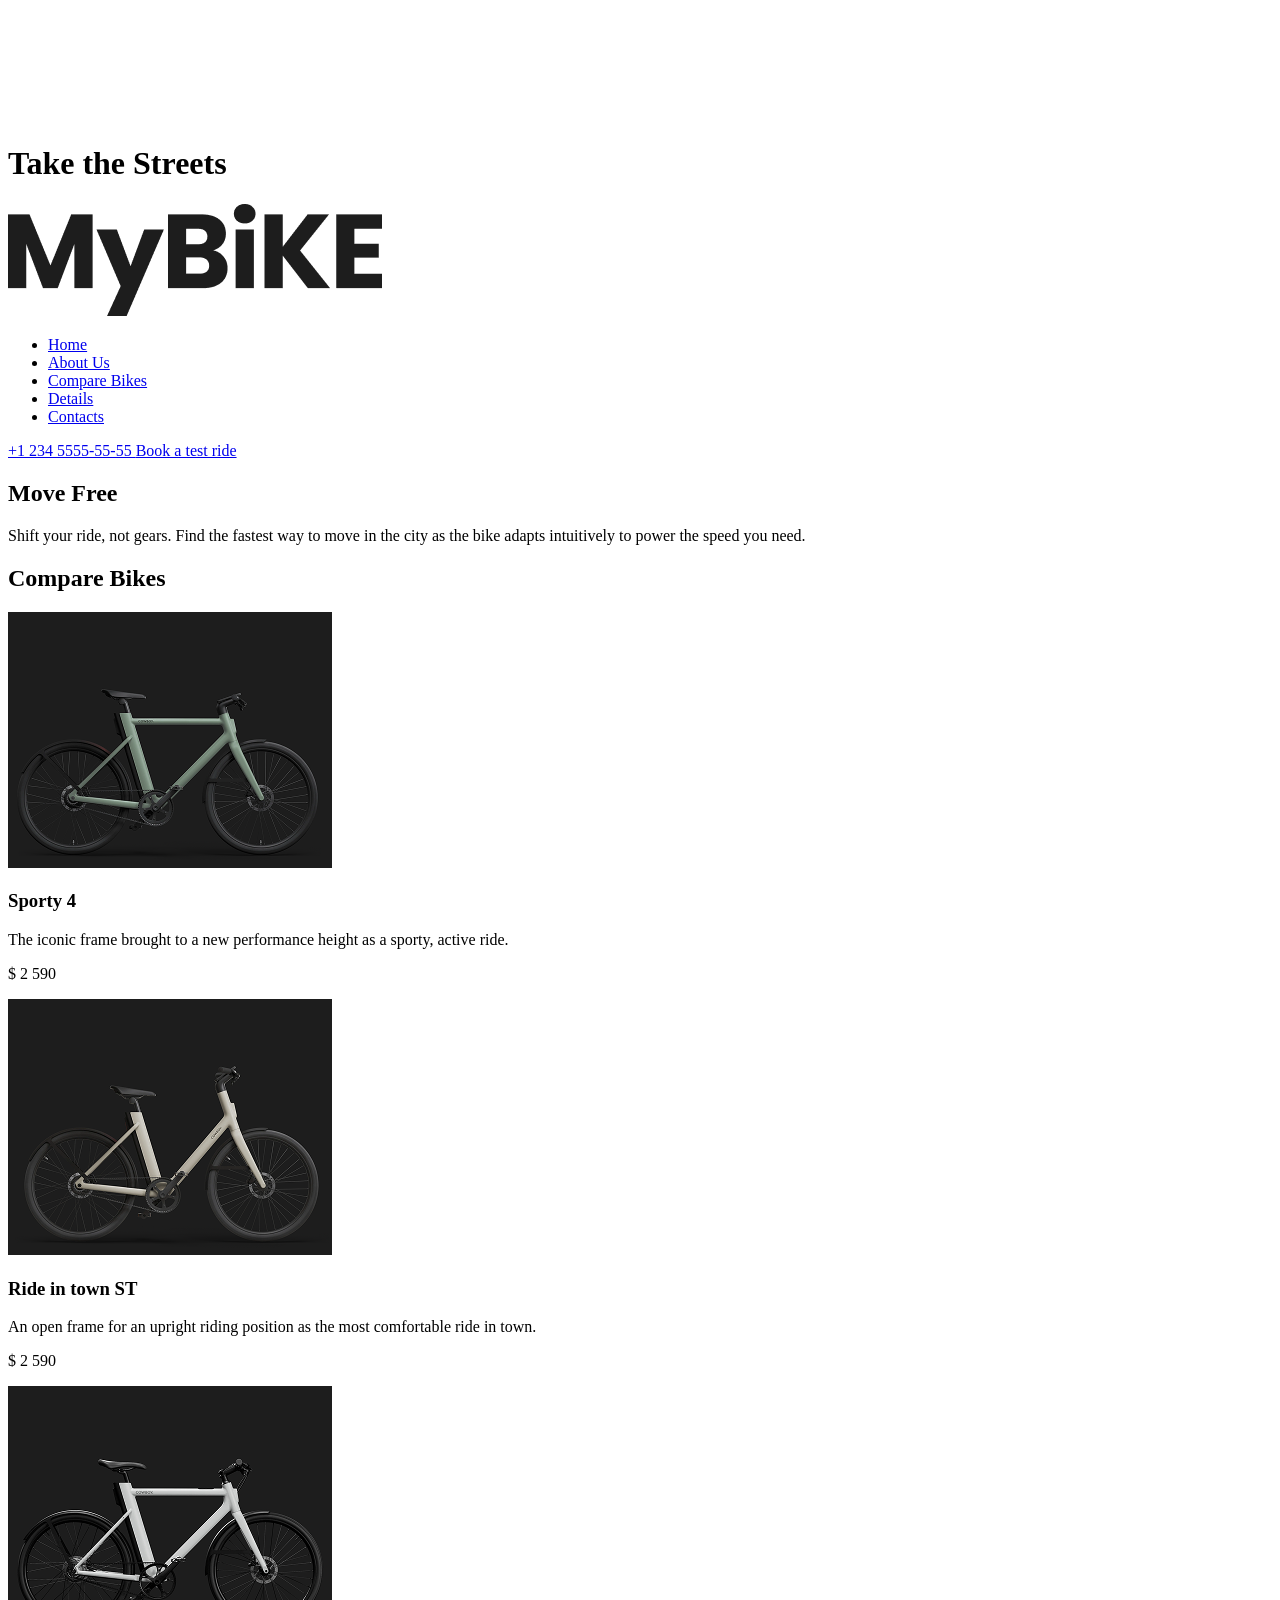
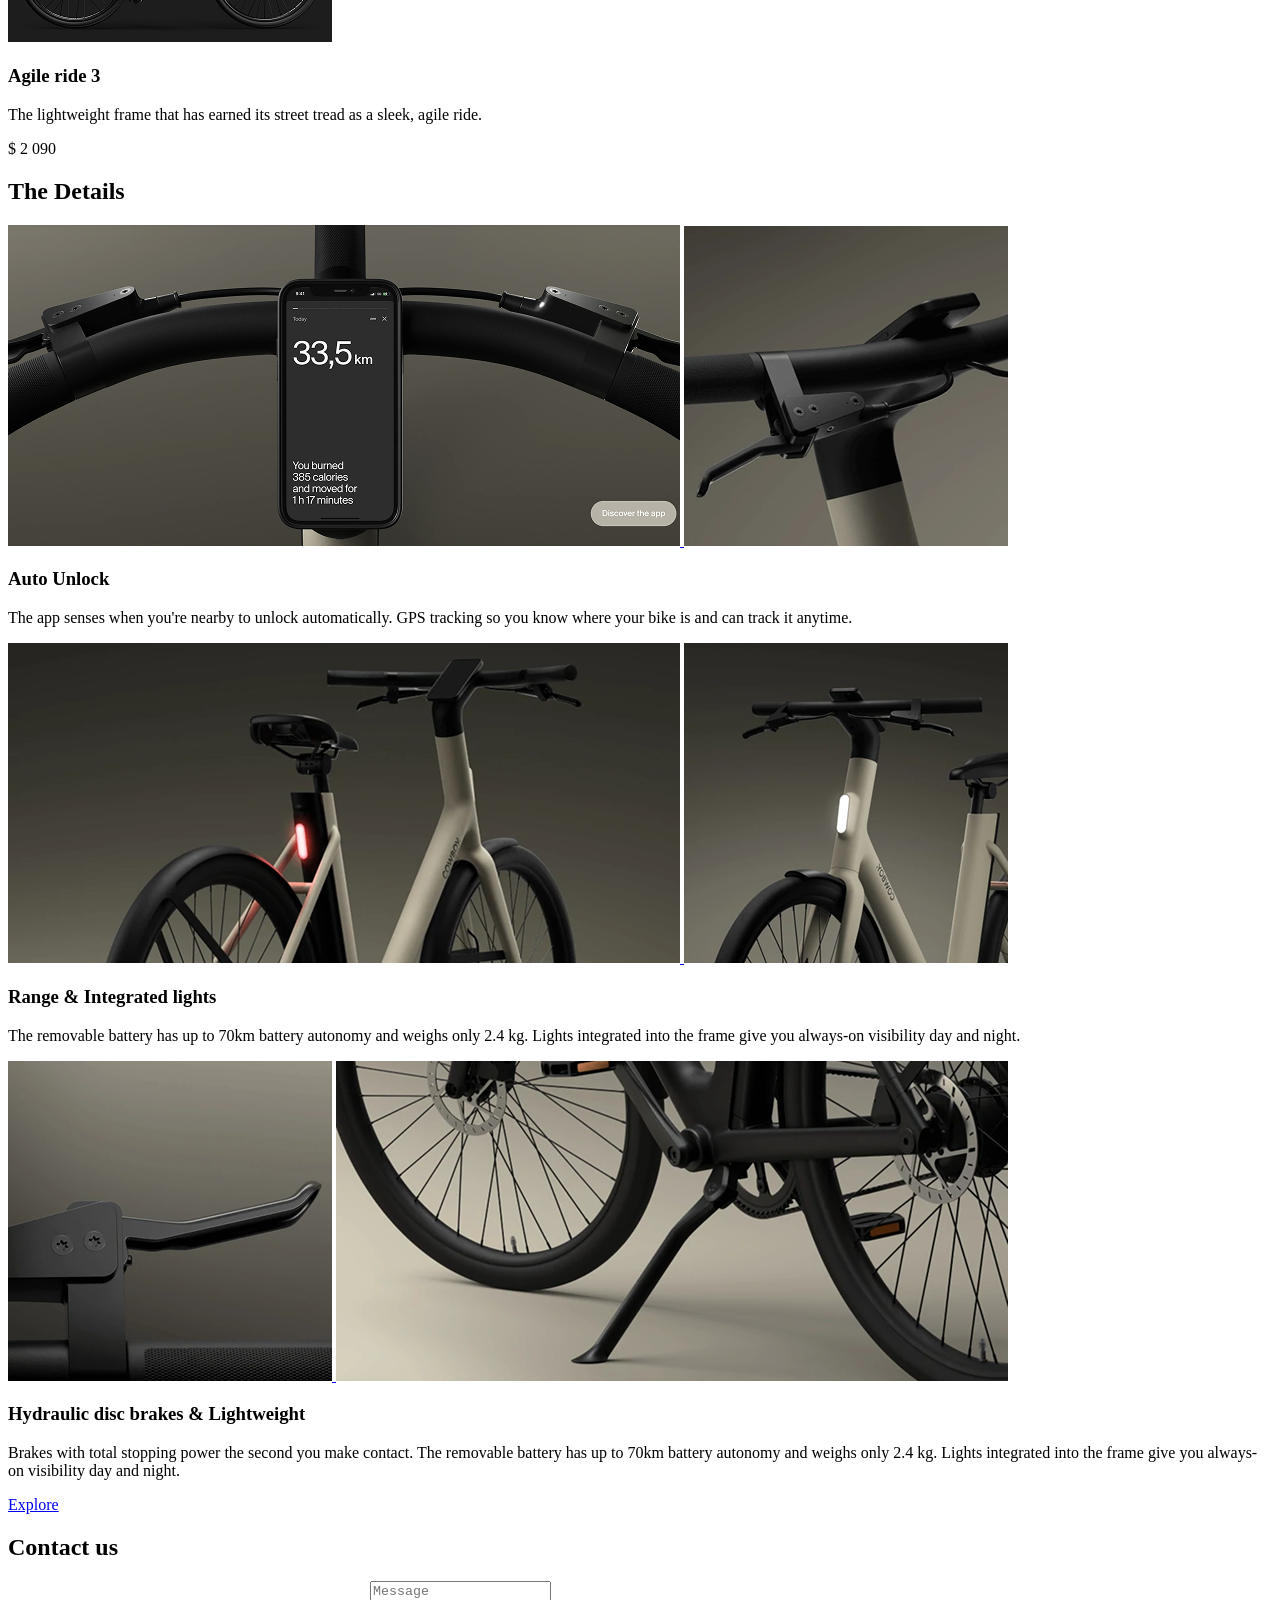
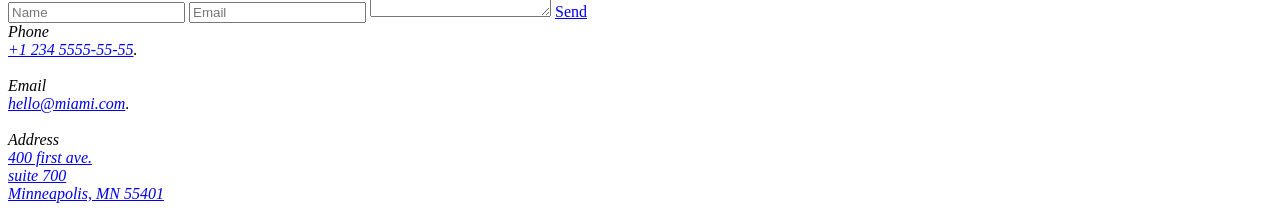
==== src/index.html @ 6cdac176 "add solution" ====
<!-- #region head -->
<!doctype html>
<html
  lang="en"
  class="page"
>
  <head>
    <meta charset="UTF-8" />
    <meta
      http-equiv="X-UA-Compatible"
      content="IE-edge"
    />
    <meta
      name="viewport"
      content="width=device-width, initial-scale=1.0"
    />
    <title>Landing Page</title>
    <link
      rel="preconnect"
      href="https://fonts.googleapis.com"
    />
    <link
      rel="preconnect"
      href="https://fonts.gstatic.com"
      crossorigin="anonymous"
    />
    <link
      href="https://fonts.googleapis.com/css2?family=Poppins:ital,wght@0,400;0,500;0,600;0,700;1,400&display=swap"
      rel="stylesheet"
    />
    <link
      rel="icon"
      type="image/x-icon"
      href="./images/icons/favicon.svg">
    <link
      rel="stylesheet"
      href="./styles/main.scss"
    />
    <script
      src="scripts/main.js"
      defer
    ></script>
  </head>
  <!-- #endregion -->
  <body class="page__body">
    <!-- #region header & top bar -->
    <header class="header">
      <div class="container">
        <div class="header__content">
          <div class="top-bar">
            <a href="#" class="top-bar__logo-link">
              <img
                src="./images/logo-white.png"
                alt="MyBike Logo"
                class="top-bar__logo"
              />
            </a>
            <div class="top-bar__icons">
              <a
                href="tel:+1 234 5555-55-55"
                class="icon icon--phone"
              ></a>
              <a
                href="#menu"
                class="icon icon--menu"
              ></a>
            </div>
          </div>
          <div class="header__bottom">
            <h1 class="header__title">Take the Streets</h1>
          </div>
        </div>
      </div>
    </header>
    <!-- #endregion -->
    <!-- #region aside -->
    <aside class="page__menu menu" id="menu">
      <div class="container">
        <div class="top-bar menu__top">
          <a href="#" class="top-bar__logo">
            <img
              class="top-bar__logo"
              src="./images/logo-black.png"
              alt="MyBike Logo"
            />
          </a>
          <a href="#" class="icon icon--close"></a>
        </div>
        <div class="menu__bottom">
          <nav class="nav menu__nav">
            <ul class="nav__list">
              <li class="nav__item">
                <a class="nav__link" href="#">Home</a>
              </li>
              <li class="nav__item">
                <a class="nav__link" href="#about">
                  About Us
                </a>
              </li>
              <li class="nav__item">
                <a class="nav__link" href="#compare">
                  Compare Bikes
                </a>
              </li>
              <li class="nav__item">
                <a class="nav__link" href="#details">
                  Details
                </a>
              </li>
              <li class="nav__item">
                <a class="nav__link" href="#contacts">
                  Contacts
                </a>
              </li>
            </ul>
          </nav>
          <a
            href="tel:+1 234 5555-55-55"
            class="menu__phone-number"
          >
            +1 234 5555-55-55
          </a>
          <a
            href="tel:+1 234 5555-55-55"
            class="menu__call-to-order"
          >
            Book a test ride
          </a>
        </div>
      </div>
    </aside>
    <!-- #endregion -->
    <main class="main">
      <div class="container">
        <div class="main__content">
          <!-- #region intro -->
          <section class="intro">
            <h2 class="
              intro__title
              intro__title--align--left
            ">
              Move Free
            </h2>

            <p class="intro__description">
              Shift your ride, not gears.
              Find the fastest way to move in
              the city as the bike adapts intuitively
              to power the speed you need.
            </p>
          </section>
          <!-- #endregion -->
          <!-- #region Compare Bikes -->
          <section class="home" id="home">
            <h2 class="section-title">Compare Bikes</h2>

            <div class="recommended__products">
              <article class="product recommended__product">
                <img
                  src="./images/product/product-1.png"
                  alt="Sporty 4"
                  class="product__photo"
                >
                <h3 class="product__title">Sporty 4</h3>
                <p class="product__category">The iconic frame brought to a new performance height as a sporty, active ride.</p>
                <p class="product__price">$ 2 590</p>
              </article>
              <article class="product recommended__product">
                <img
                  src="./images/product/product-2.png"
                  alt="Ride in town ST"
                  class="product__photo"
                >
                <h3 class="product__title">Ride in town ST</h3>
                <p class="product__category">An open frame for an upright riding position as the most comfortable ride in town.</p>
                <p class="product__price">$ 2 590</p>
              </article>
              <article class="product recommended__product">
                <img
                  src="./images/product/product-3.png"
                  alt="gile ride 3"
                  class="product__photo"
                >
                <h3 class="product__title">Agile ride 3</h3>
                <p class="product__category">The lightweight frame that has earned its street tread as a sleek, agile ride.</p>
                <p class="product__price">$ 2 090</p>
              </article>
            </div>
          </section>
          <!-- #endregion -->
          <!-- #region Details -->
          <section class="details" id="details">
            <h2 class="section-title">The Details</h2>

            <div class="details__wrapper">
              <article class="detail">
                <div class="detail__photos">
                  <a href="#" class="detail__link detail__link--wide">
                    <img
                      src="./images/detail/auto-1.png"
                      alt="bike GPS"
                      class="detail__photo"
                    >
                  </a>

                  <a href="#" class="detail__link detail__link--square">
                    <img
                      src="./images/detail/auto-2.png"
                      alt="bike brakes"
                      class="detail__photo"
                    >
                  </a>
                </div>

                <h3 class="detail__title">Auto Unlock</h3>
                <p class="detail__description">
                  The app senses when you're nearby to unlock automatically.
                  GPS tracking so you know where your bike is and can track it anytime.
                </p>
              </article>

              <article class="detail">
                <div class="detail__photos">
                  <a href="#" class="detail__link detail__link--wide">
                    <img
                      src="./images/detail/range-1.png"
                      alt="back light"
                      class="detail__photo"
                    >
                  </a>

                  <a href="#" class="detail__link detail__link--square">
                    <img
                      src="./images/detail/range-2.png"
                      alt="forward light"
                      class="detail__photo"
                    >
                  </a>
                </div>

                <h3 class="detail__title">Range & Integrated lights</h3>
                <p class="detail__description">
                  The removable battery has up to 70km battery autonomy and weighs only
                  2.4 kg. Lights integrated into the frame give you always-on visibility day and night.
                </p>
              </article>

              <article class="detail">
                <div class="detail__photos">
                  <a href="#" class="detail__link detail__link--square">
                    <img
                      src="./images/detail/hydr-1.png"
                      alt="brakes"
                      class="detail__photo"
                    >
                  </a>

                  <a href="#" class="detail__link detail__link--wide">
                    <img
                      src="./images/detail/hydr-2.png"
                      alt="parking lap"
                      class="detail__photo"
                    >
                  </a>
                </div>

                <h3 class="detail__title">Hydraulic disc brakes & Lightweight</h3>
                <p class="detail__description">
                  Brakes with total stopping power the second you make contact. The removable battery
                  has up to 70km battery autonomy and weighs only 2.4 kg. Lights integrated into the
                  frame give you always-on visibility day and night.
                </p>
              </article>
            </div>

            <div class="details__button">
              <a
                href="#"
                class="details__button-link"
              >
                Explore
              </a>
            </div>
          </section>
          <!-- #endregion -->
          <!-- #region Contact -->
          <section class="contact" id="contact">
            <h2 class="section-title">Contact us</h2>

            <div class="contact__wrapper">
              <form
                onsubmit="this.reset(); return false;"
                action="#"
                class="contact__forms">
                <input
                  type="text"
                  class="contact__input"
                  placeholder="Name"
                />
                <input
                  type="email"
                  class="contact__input"
                  placeholder="Email"
                />
                <textarea
                  class="contact__textarea"
                  placeholder="Message"
                ></textarea>
                <a
                  href="#"
                  class="contact__button-link"
                >
                  Send
                </a>
              </form>

              <address class="contact__info">
                Phone<br>
                <a class="contact__info__link" href="tel:+1234555555555">+1 234 5555-55-55</a>.<br><br>
                Email<br>
                <a class="contact__info__link" href="mailto:hello@miami.com">hello@miami.com</a>.<br><br>
                Address<br>
                <a
                  href="https://www.google.com/maps?q=400+first+ave+suite+700+Minneapolis+MN+55401"
                  target="_blank"
                  rel="noopener noreferrer"
                  class="contact__info__link"
                >
                  400 first ave.<br>
                  suite 700<br>
                  Minneapolis, MN 55401
                </a>
              </address>
            </div>
          </section>
          <!-- #endregion -->
            </h2>
          </section>
        </div>
      </div>
    </main>

    <footer class="footer"></footer>
  </body>
</html>
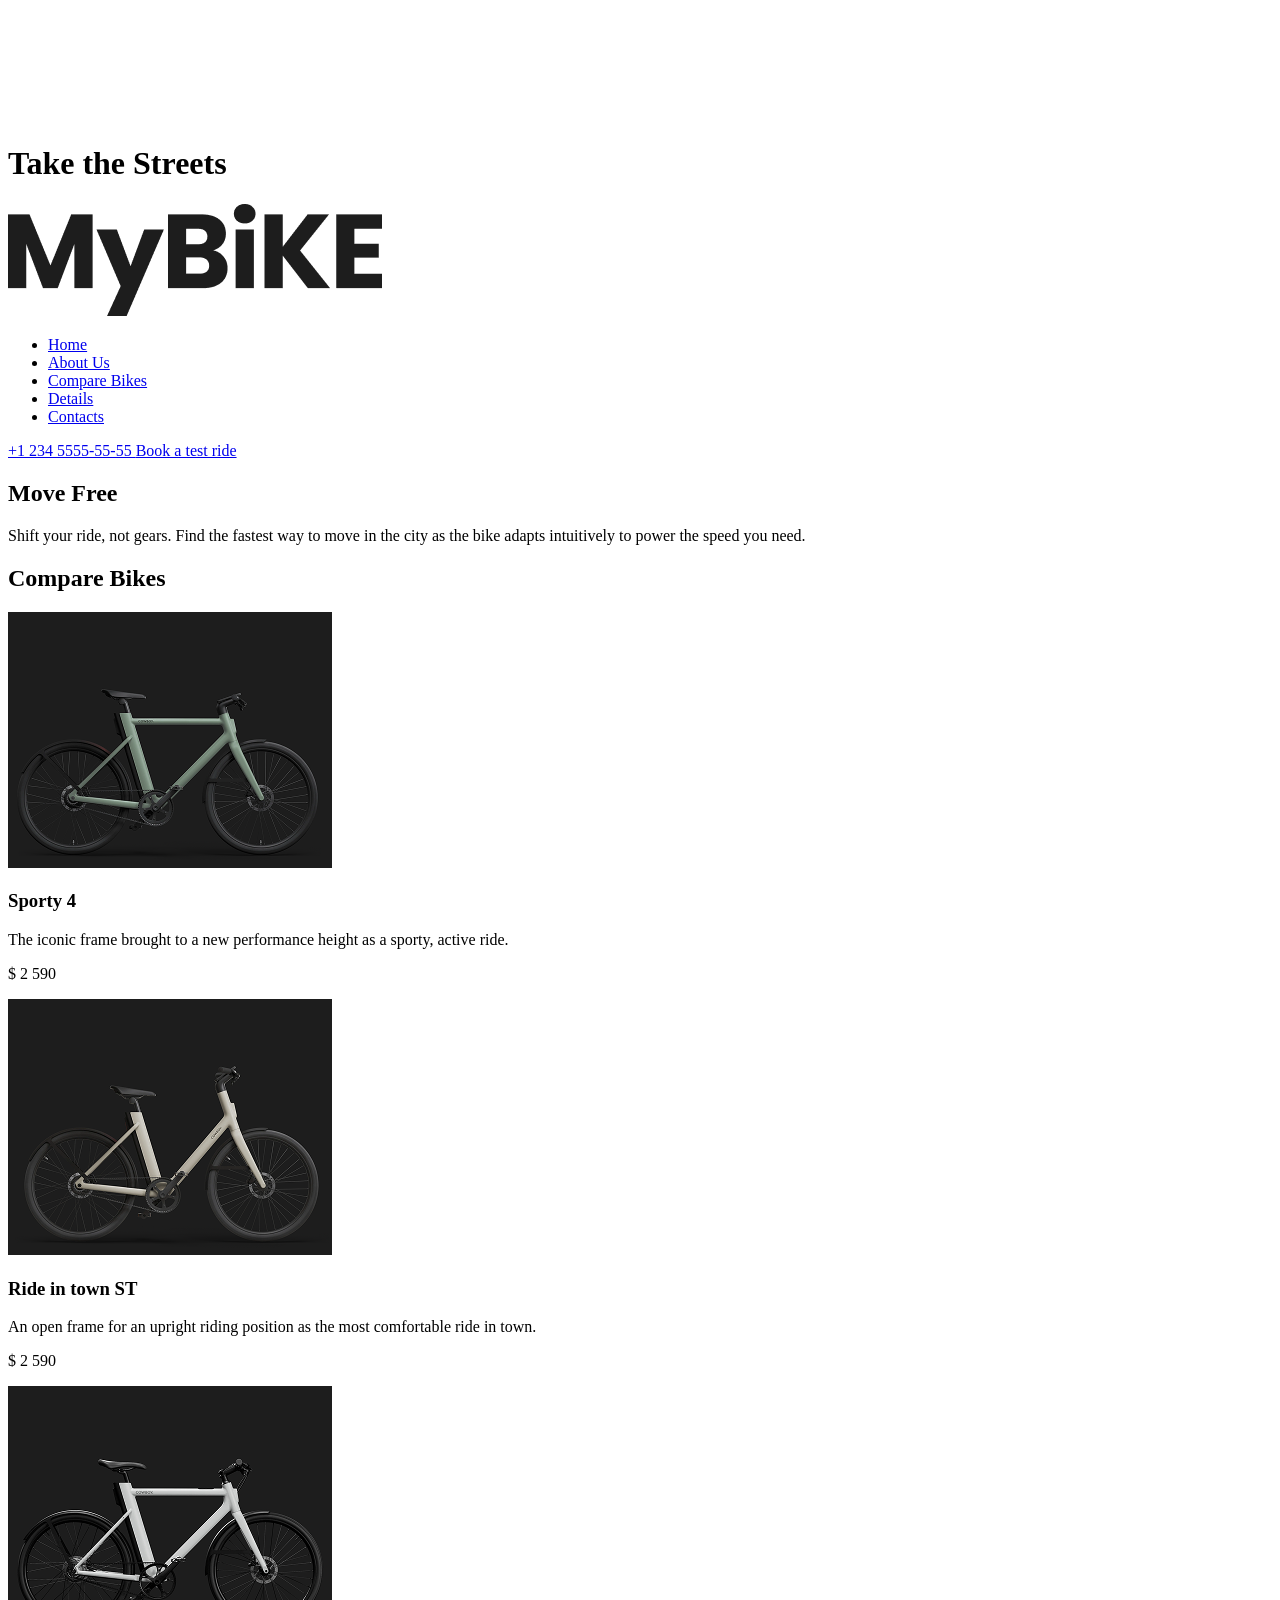
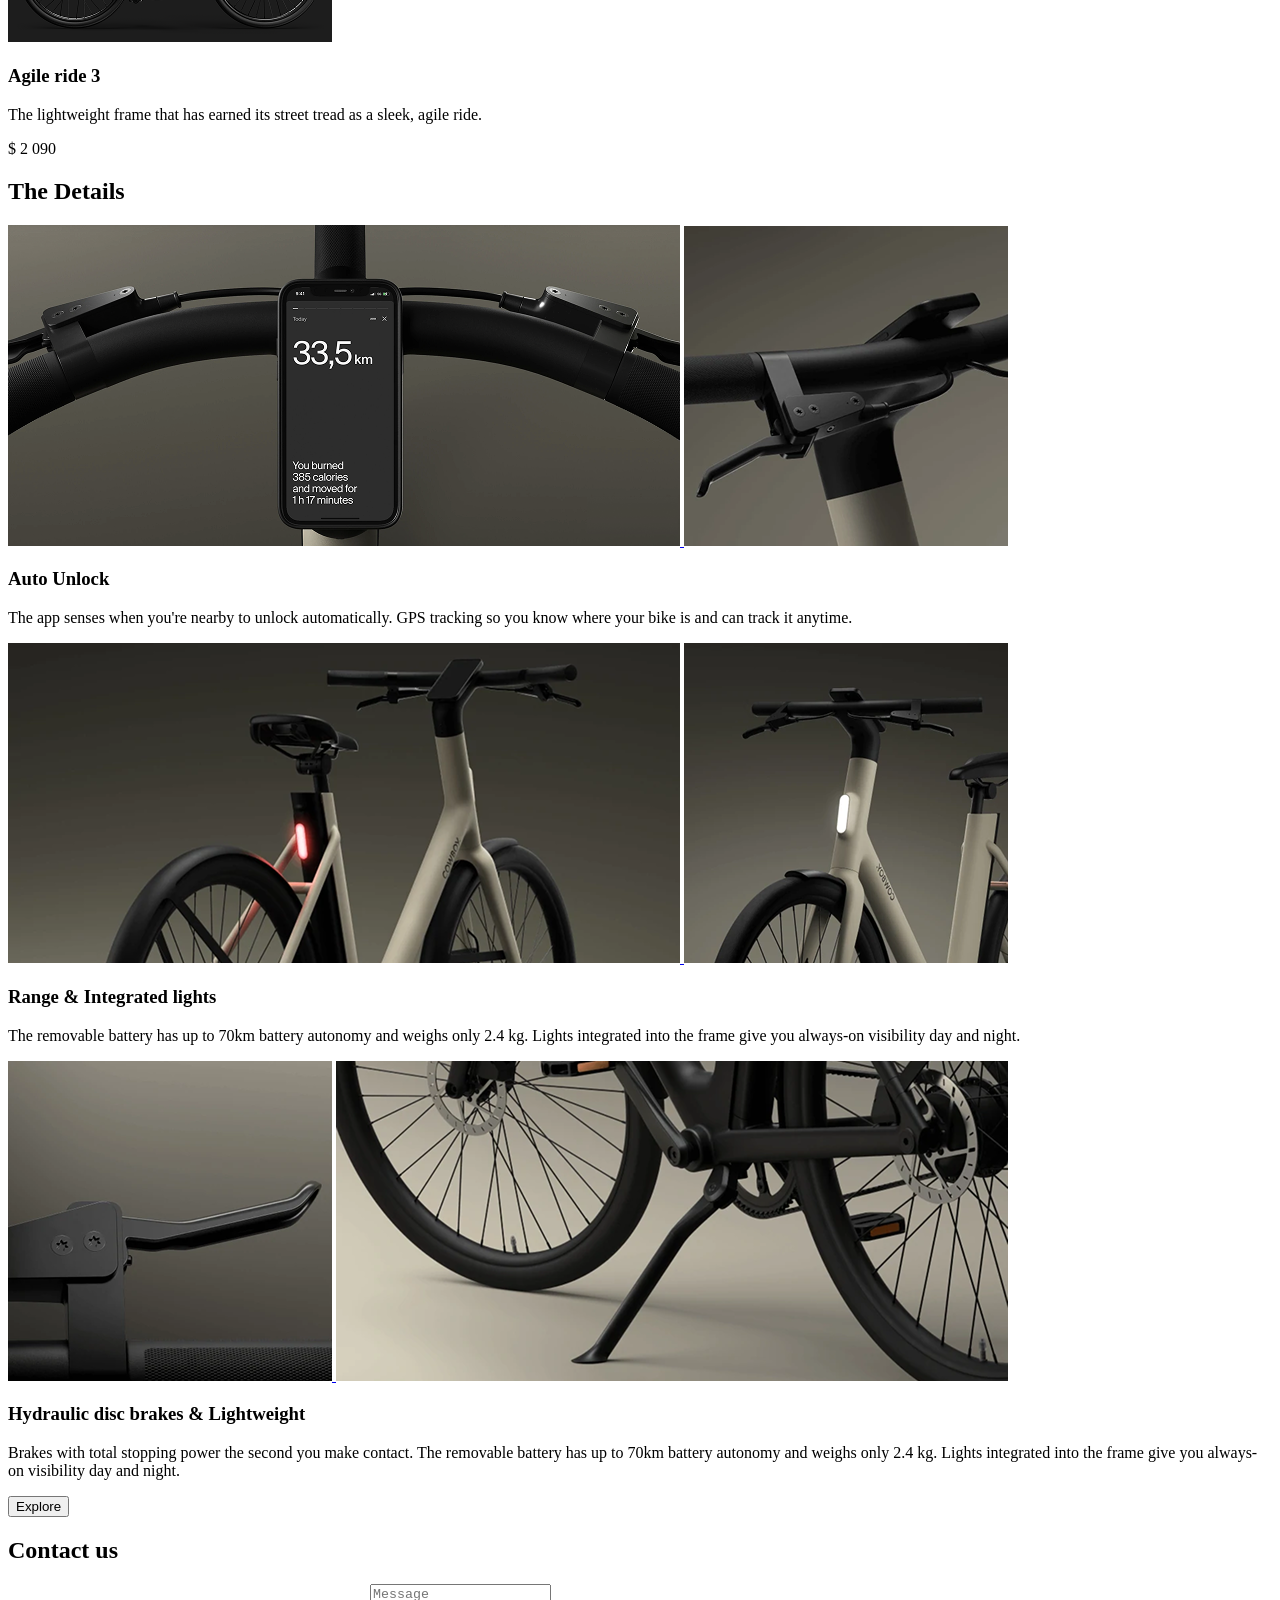
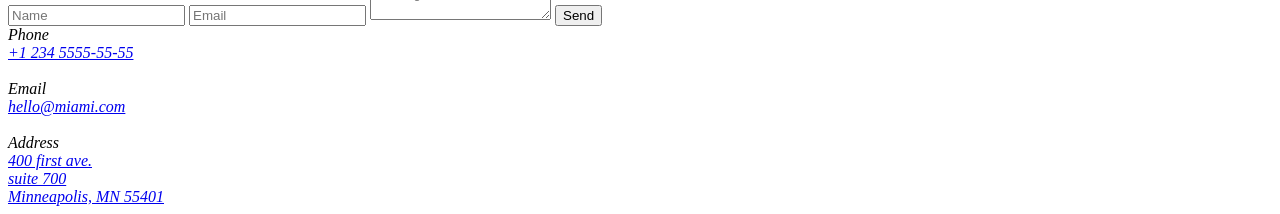
==== commit 4dbffa9f: "add requested changes" ====
--- a/src/index.html
+++ b/src/index.html
@@ -14,7 +14,7 @@
       name="viewport"
       content="width=device-width, initial-scale=1.0"
     />
-    <title>Landing Page</title>
+    <title>MyBike</title>
     <link
       rel="preconnect"
       href="https://fonts.googleapis.com"
@@ -31,7 +31,8 @@
     <link
       rel="icon"
       type="image/x-icon"
-      href="./images/icons/favicon.svg">
+      href="./images/icons/favicon.svg"
+    />
     <link
       rel="stylesheet"
       href="./styles/main.scss"
@@ -48,7 +49,10 @@
       <div class="container">
         <div class="header__content">
           <div class="top-bar">
-            <a href="#" class="top-bar__logo-link">
+            <a
+              href="#"
+              class="top-bar__logo-link"
+            >
               <img
                 src="./images/logo-white.png"
                 alt="MyBike Logo"
@@ -59,6 +63,8 @@
               <a
                 href="tel:+1 234 5555-55-55"
                 class="icon icon--phone"
+                data-phone="+1 234 5555-55-55"
+                aria-label="Phone number"
               ></a>
               <a
                 href="#menu"
@@ -74,41 +80,67 @@
     </header>
     <!-- #endregion -->
     <!-- #region aside -->
-    <aside class="page__menu menu" id="menu">
+    <aside
+      class="page__menu menu"
+      id="menu"
+    >
       <div class="container">
         <div class="top-bar menu__top">
-          <a href="#" class="top-bar__logo">
+          <a
+            href="#"
+            class="top-bar__logo"
+          >
             <img
               class="top-bar__logo"
               src="./images/logo-black.png"
               alt="MyBike Logo"
             />
           </a>
-          <a href="#" class="icon icon--close"></a>
+          <a
+            href="#"
+            class="icon icon--close"
+          ></a>
         </div>
         <div class="menu__bottom">
           <nav class="nav menu__nav">
             <ul class="nav__list">
               <li class="nav__item">
-                <a class="nav__link" href="#">Home</a>
+                <a
+                  class="nav__link"
+                  href="#"
+                >
+                  Home
+                </a>
               </li>
               <li class="nav__item">
-                <a class="nav__link" href="#about">
+                <a
+                  class="nav__link"
+                  href="#about"
+                >
                   About Us
                 </a>
               </li>
               <li class="nav__item">
-                <a class="nav__link" href="#compare">
+                <a
+                  class="nav__link"
+                  href="#compare"
+                >
                   Compare Bikes
                 </a>
               </li>
               <li class="nav__item">
-                <a class="nav__link" href="#details">
+                <a
+                  class="nav__link"
+                  href="#details"
+                >
                   Details
                 </a>
               </li>
               <li class="nav__item">
-                <a class="nav__link" href="#contacts">
+                <a
+                  class="nav__link"
+                  href="#contacts"
+                >
                   Contacts
                 </a>
               </li>
@@ -135,23 +167,19 @@
         <div class="main__content">
           <!-- #region intro -->
           <section class="intro">
-            <h2 class="
-              intro__title
-              intro__title--align--left
-            ">
-              Move Free
-            </h2>
+            <h2 class="intro__title intro__title--align--left">Move Free</h2>
 
             <p class="intro__description">
-              Shift your ride, not gears.
-              Find the fastest way to move in
-              the city as the bike adapts intuitively
-              to power the speed you need.
+              Shift your ride, not gears. Find the fastest way to move in the
+              city as the bike adapts intuitively to power the speed you need.
             </p>
           </section>
           <!-- #endregion -->
           <!-- #region Compare Bikes -->
-          <section class="home" id="home">
+          <section
+            class="home"
+            id="home"
+          >
             <h2 class="section-title">Compare Bikes</h2>
 
             <div class="recommended__products">
@@ -160,9 +188,12 @@
                   src="./images/product/product-1.png"
                   alt="Sporty 4"
                   class="product__photo"
-                >
+                />
                 <h3 class="product__title">Sporty 4</h3>
-                <p class="product__category">The iconic frame brought to a new performance height as a sporty, active ride.</p>
+                <p class="product__category">
+                  The iconic frame brought to a new performance height as a
+                  sporty, active ride.
+                </p>
                 <p class="product__price">$ 2 590</p>
               </article>
               <article class="product recommended__product">
@@ -170,9 +201,12 @@
                   src="./images/product/product-2.png"
                   alt="Ride in town ST"
                   class="product__photo"
-                >
+                />
                 <h3 class="product__title">Ride in town ST</h3>
-                <p class="product__category">An open frame for an upright riding position as the most comfortable ride in town.</p>
+                <p class="product__category">
+                  An open frame for an upright riding position as the most
+                  comfortable ride in town.
+                </p>
                 <p class="product__price">$ 2 590</p>
               </article>
               <article class="product recommended__product">
@@ -180,118 +214,150 @@
                   src="./images/product/product-3.png"
                   alt="gile ride 3"
                   class="product__photo"
-                >
+                />
                 <h3 class="product__title">Agile ride 3</h3>
-                <p class="product__category">The lightweight frame that has earned its street tread as a sleek, agile ride.</p>
+                <p class="product__category">
+                  The lightweight frame that has earned its street tread as a
+                  sleek, agile ride.
+                </p>
                 <p class="product__price">$ 2 090</p>
               </article>
             </div>
           </section>
           <!-- #endregion -->
           <!-- #region Details -->
-          <section class="details" id="details">
+          <section
+            class="details"
+            id="details"
+          >
             <h2 class="section-title">The Details</h2>
 
             <div class="details__wrapper">
               <article class="detail">
                 <div class="detail__photos">
-                  <a href="#" class="detail__link detail__link--wide">
+                  <a
+                    href="#"
+                    class="detail__link detail__link--wide"
+                  >
                     <img
                       src="./images/detail/auto-1.png"
                       alt="bike GPS"
                       class="detail__photo"
-                    >
-                  </a>
-
-                  <a href="#" class="detail__link detail__link--square">
+                    />
+                  </a>
+
+                  <a
+                    href="#"
+                    class="detail__link detail__link--square"
+                  >
                     <img
                       src="./images/detail/auto-2.png"
                       alt="bike brakes"
                       class="detail__photo"
-                    >
+                    />
                   </a>
                 </div>
 
                 <h3 class="detail__title">Auto Unlock</h3>
                 <p class="detail__description">
-                  The app senses when you're nearby to unlock automatically.
-                  GPS tracking so you know where your bike is and can track it anytime.
+                  The app senses when you're nearby to unlock automatically. GPS
+                  tracking so you know where your bike is and can track it
+                  anytime.
                 </p>
               </article>
 
               <article class="detail">
                 <div class="detail__photos">
-                  <a href="#" class="detail__link detail__link--wide">
+                  <a
+                    href="#"
+                    class="detail__link detail__link--wide"
+                  >
                     <img
                       src="./images/detail/range-1.png"
                       alt="back light"
                       class="detail__photo"
-                    >
-                  </a>
-
-                  <a href="#" class="detail__link detail__link--square">
+                    />
+                  </a>
+
+                  <a
+                    href="#"
+                    class="detail__link detail__link--square"
+                  >
                     <img
                       src="./images/detail/range-2.png"
                       alt="forward light"
                       class="detail__photo"
-                    >
+                    />
                   </a>
                 </div>
 
                 <h3 class="detail__title">Range & Integrated lights</h3>
                 <p class="detail__description">
-                  The removable battery has up to 70km battery autonomy and weighs only
-                  2.4 kg. Lights integrated into the frame give you always-on visibility day and night.
+                  The removable battery has up to 70km battery autonomy and
+                  weighs only 2.4 kg. Lights integrated into the frame give you
+                  always-on visibility day and night.
                 </p>
               </article>
 
               <article class="detail">
                 <div class="detail__photos">
-                  <a href="#" class="detail__link detail__link--square">
+                  <a
+                    href="#"
+                    class="detail__link detail__link--square"
+                  >
                     <img
                       src="./images/detail/hydr-1.png"
                       alt="brakes"
                       class="detail__photo"
-                    >
-                  </a>
-
-                  <a href="#" class="detail__link detail__link--wide">
+                    />
+                  </a>
+
+                  <a
+                    href="#"
+                    class="detail__link detail__link--wide"
+                  >
                     <img
                       src="./images/detail/hydr-2.png"
                       alt="parking lap"
                       class="detail__photo"
-                    >
+                    />
                   </a>
                 </div>
 
-                <h3 class="detail__title">Hydraulic disc brakes & Lightweight</h3>
+                <h3 class="detail__title">
+                  Hydraulic disc brakes & Lightweight
+                </h3>
                 <p class="detail__description">
-                  Brakes with total stopping power the second you make contact. The removable battery
-                  has up to 70km battery autonomy and weighs only 2.4 kg. Lights integrated into the
-                  frame give you always-on visibility day and night.
-                </p>
-              </article>
-            </div>
-
-            <div class="details__button">
-              <a
-                href="#"
-                class="details__button-link"
-              >
-                Explore
-              </a>
+                  Brakes with total stopping power the second you make contact.
+                  The removable battery has up to 70km battery autonomy and
+                  weighs only 2.4 kg. Lights integrated into the frame give you
+                  always-on visibility day and night.
+                </p>
+              </article>
+
+              <div class="details__button">
+                <button
+                  type="submit"
+                  class="button"
+                >
+                  Explore
+                </button>
+              </div>
             </div>
           </section>
           <!-- #endregion -->
           <!-- #region Contact -->
-          <section class="contact" id="contact">
+          <section
+            class="contact"
+            id="contact"
+          >
             <h2 class="section-title">Contact us</h2>
 
             <div class="contact__wrapper">
               <form
                 onsubmit="this.reset(); return false;"
-                action="#"
-                class="contact__forms">
+                class="contact__forms"
+              >
                 <input
                   type="text"
                   class="contact__input"
@@ -306,36 +372,53 @@
                   class="contact__textarea"
                   placeholder="Message"
                 ></textarea>
-                <a
-                  href="#"
-                  class="contact__button-link"
+                <button
+                  type="submit"
+                  class="button form__button"
                 >
                   Send
-                </a>
+                </button>
               </form>
 
               <address class="contact__info">
-                Phone<br>
-                <a class="contact__info__link" href="tel:+1234555555555">+1 234 5555-55-55</a>.<br><br>
-                Email<br>
-                <a class="contact__info__link" href="mailto:hello@miami.com">hello@miami.com</a>.<br><br>
-                Address<br>
+                Phone
+                <br />
+                <a
+                  class="contact__info__link"
+                  href="tel:+1234555555555"
+                >
+                  +1 234 5555-55-55
+                </a>
+                <br />
+                <br />
+                Email
+                <br />
+                <a
+                  class="contact__info__link"
+                  href="mailto:hello@miami.com"
+                >
+                  hello@miami.com
+                </a>
+                <br />
+                <br />
+                Address
+                <br />
                 <a
                   href="https://www.google.com/maps?q=400+first+ave+suite+700+Minneapolis+MN+55401"
                   target="_blank"
                   rel="noopener noreferrer"
                   class="contact__info__link"
                 >
-                  400 first ave.<br>
-                  suite 700<br>
+                  400 first ave.
+                  <br />
+                  suite 700
+                  <br />
                   Minneapolis, MN 55401
                 </a>
               </address>
             </div>
           </section>
           <!-- #endregion -->
-            </h2>
-          </section>
         </div>
       </div>
     </main>
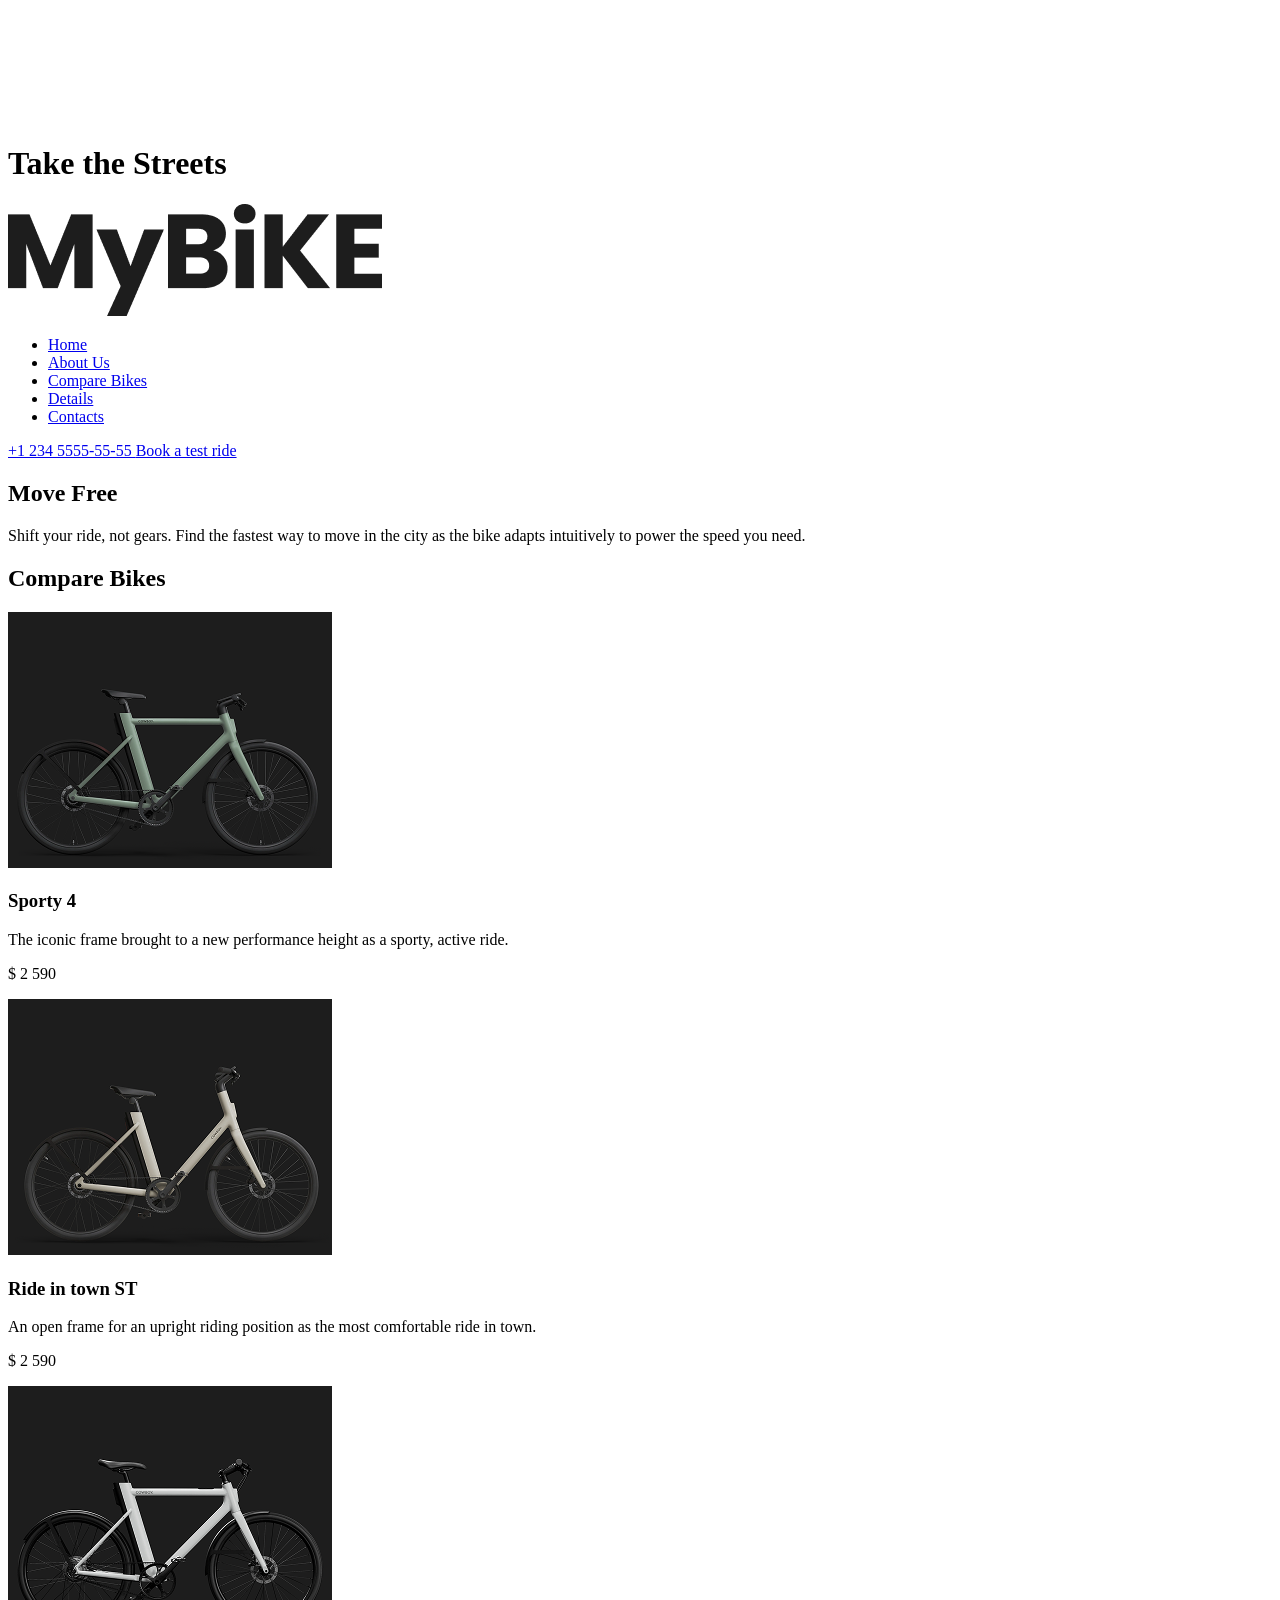
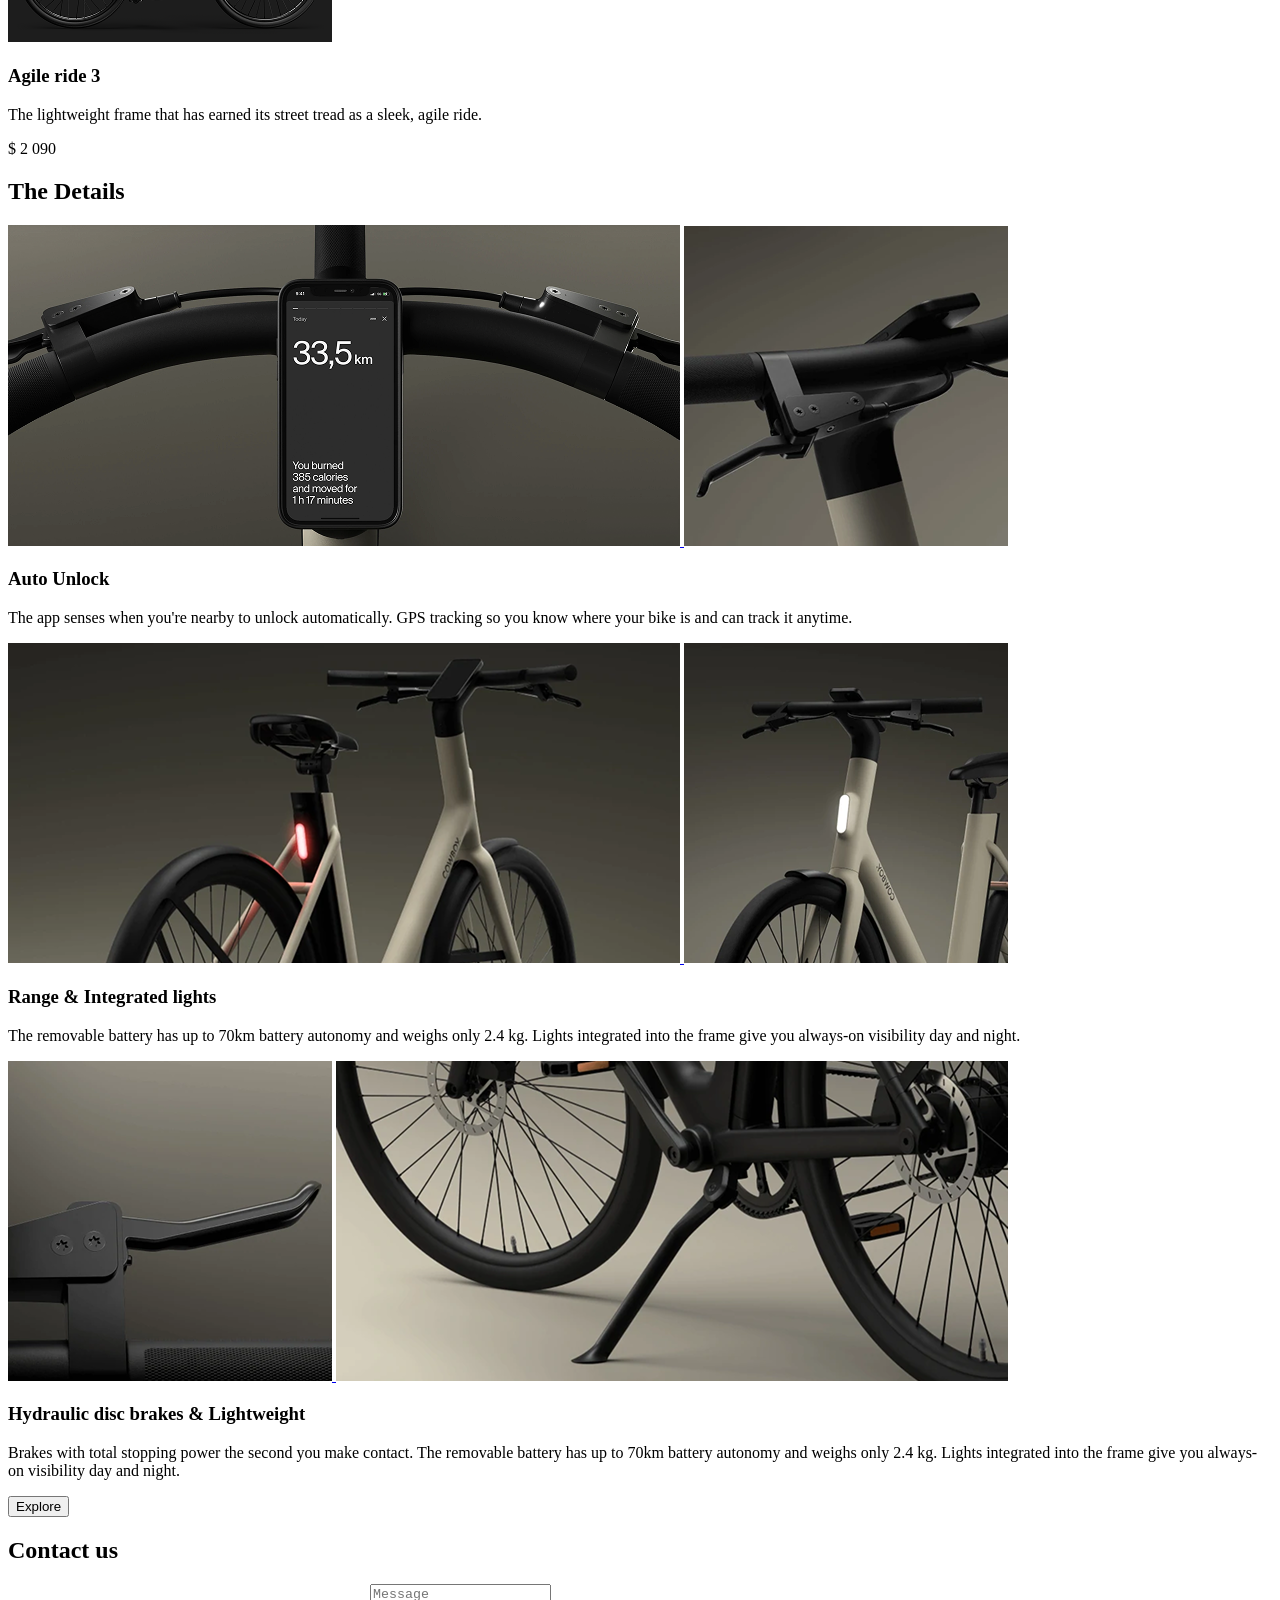
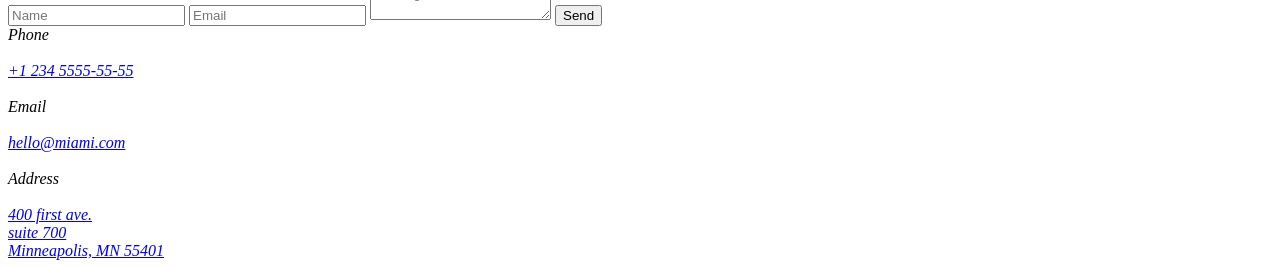
==== commit dc153310: "add hover effect on links" ====
--- a/src/index.html
+++ b/src/index.html
@@ -8,7 +8,7 @@
     <meta charset="UTF-8" />
     <meta
       http-equiv="X-UA-Compatible"
-      content="IE-edge"
+      content="IE=edge"
     />
     <meta
       name="viewport"
@@ -38,7 +38,7 @@
       href="./styles/main.scss"
     />
     <script
-      src="scripts/main.js"
+      src="./scripts/main.js"
       defer
     ></script>
   </head>
@@ -115,7 +115,7 @@
               <li class="nav__item">
                 <a
                   class="nav__link"
-                  href="#about"
+                  href="#intro"
                 >
                   About Us
                 </a>
@@ -139,7 +139,7 @@
               <li class="nav__item">
                 <a
                   class="nav__link"
-                  href="#contacts"
+                  href="#contact"
                 >
                   Contacts
                 </a>
@@ -166,7 +166,7 @@
       <div class="container">
         <div class="main__content">
           <!-- #region intro -->
-          <section class="intro">
+          <section class="intro" id="intro">
             <h2 class="intro__title intro__title--align--left">Move Free</h2>
 
             <p class="intro__description">
@@ -178,7 +178,7 @@
           <!-- #region Compare Bikes -->
           <section
             class="home"
-            id="home"
+            id="compare"
           >
             <h2 class="section-title">Compare Bikes</h2>
 
@@ -383,6 +383,7 @@
               <address class="contact__info">
                 Phone
                 <br />
+                <br />
                 <a
                   class="contact__info__link"
                   href="tel:+1234555555555"
@@ -393,6 +394,7 @@
                 <br />
                 Email
                 <br />
+                <br />
                 <a
                   class="contact__info__link"
                   href="mailto:hello@miami.com"
@@ -402,6 +404,7 @@
                 <br />
                 <br />
                 Address
+                <br />
                 <br />
                 <a
                   href="https://www.google.com/maps?q=400+first+ave+suite+700+Minneapolis+MN+55401"
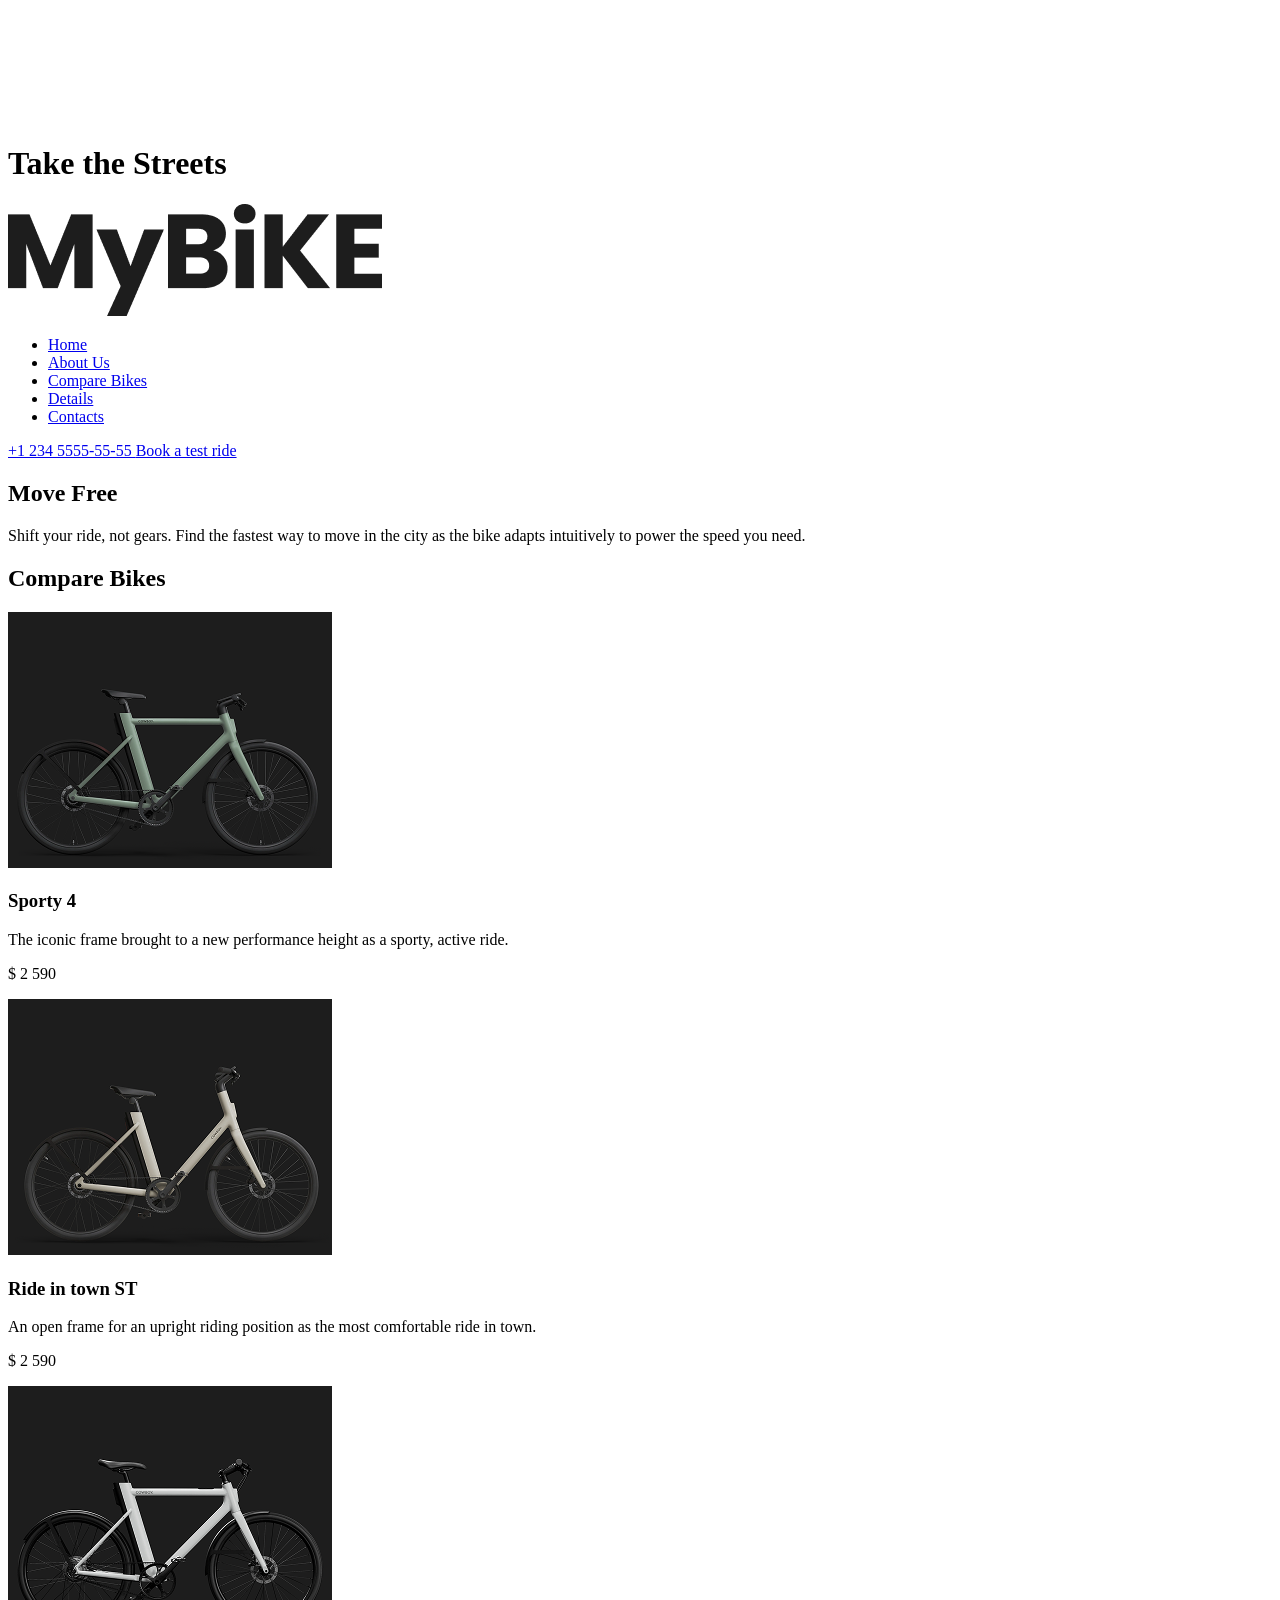
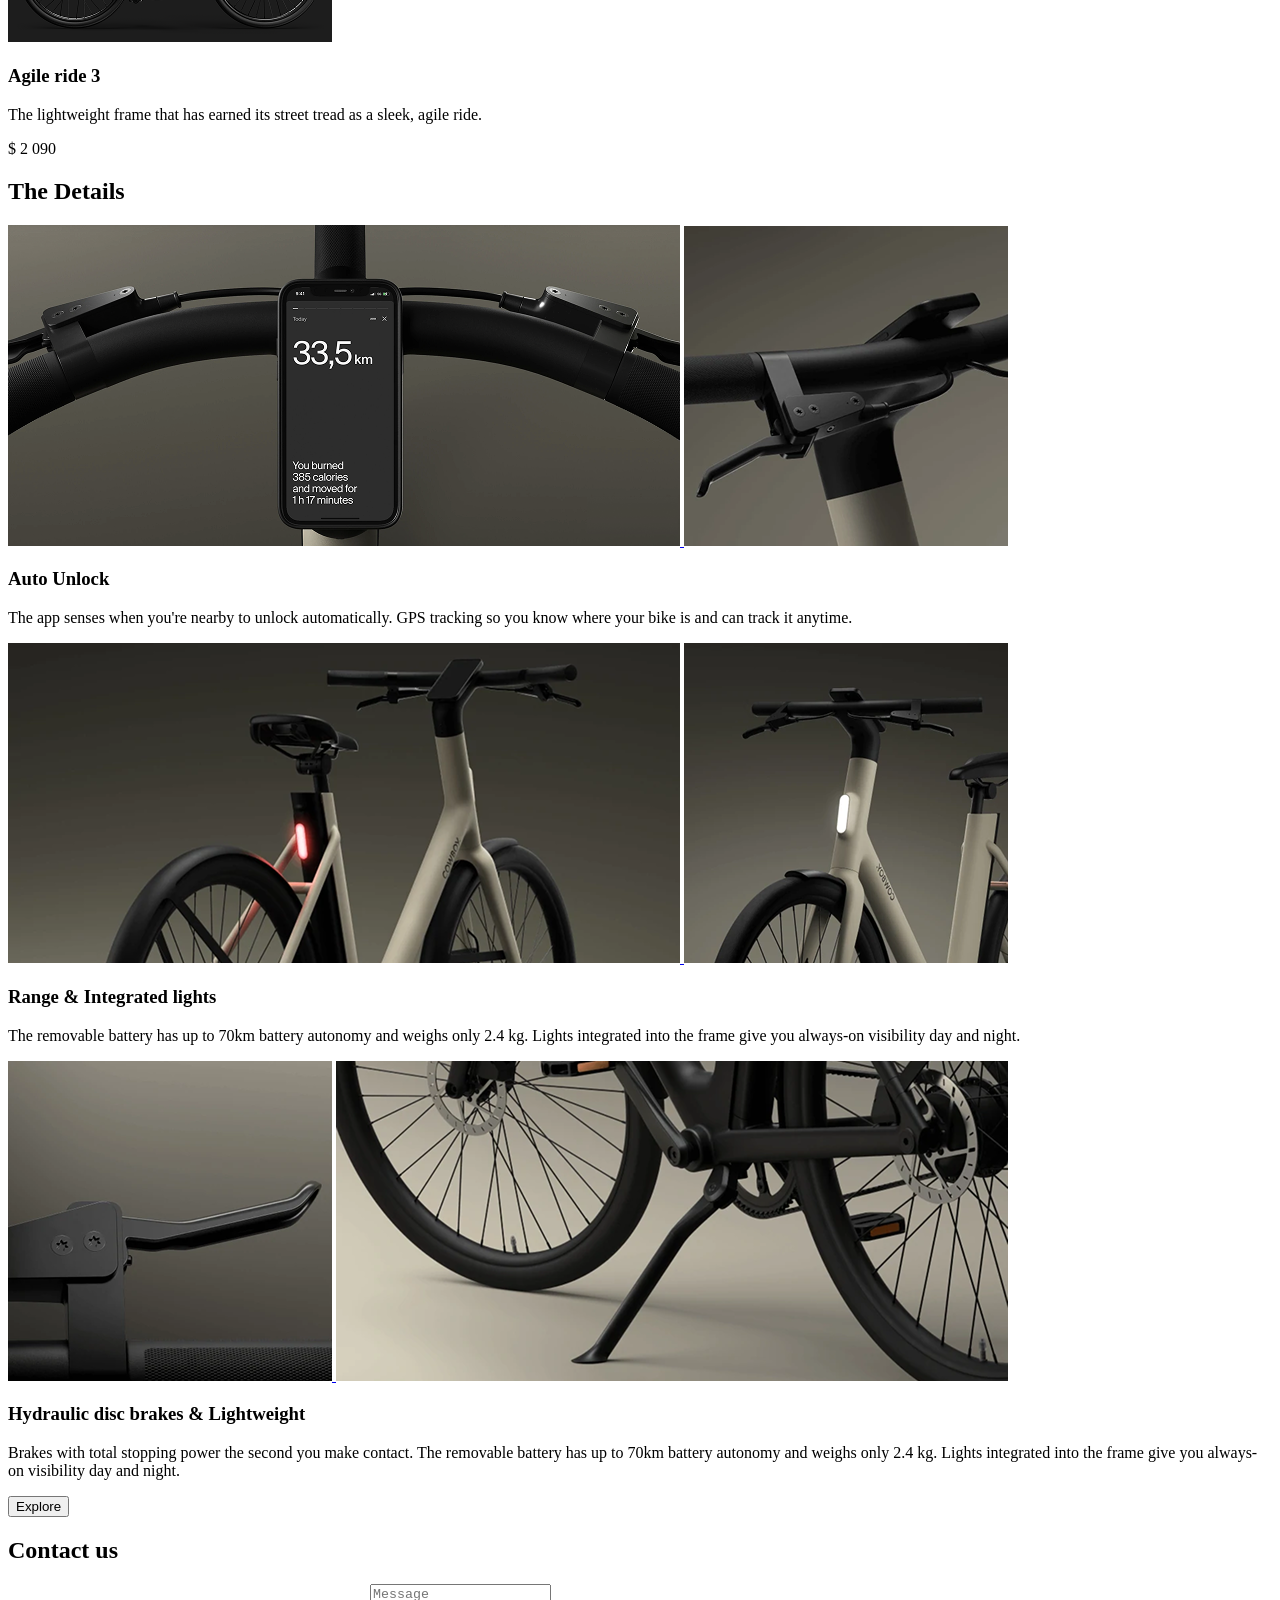
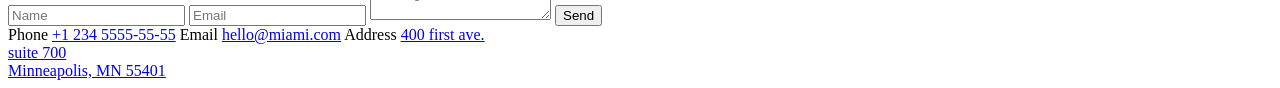
==== commit fab62142: "changed section contact and hide phone on mobile and tablet" ====
--- a/src/index.html
+++ b/src/index.html
@@ -351,7 +351,7 @@
             class="contact"
             id="contact"
           >
-            <h2 class="section-title">Contact us</h2>
+            <h2 class="section-title title-smaler">Contact us</h2>
 
             <div class="contact__wrapper">
               <form
@@ -362,15 +362,18 @@
                   type="text"
                   class="contact__input"
                   placeholder="Name"
+                  required
                 />
                 <input
                   type="email"
                   class="contact__input"
                   placeholder="Email"
+                  required
                 />
                 <textarea
                   class="contact__textarea"
                   placeholder="Message"
+                  required
                 ></textarea>
                 <button
                   type="submit"
@@ -380,45 +383,25 @@
                 </button>
               </form>
 
-              <address class="contact__info">
-                Phone
-                <br />
-                <br />
-                <a
+              <div class="contact__info">
+                <span class="contact__info-lable">Phone</span>
+                <a href="tel:+1234555555555" class="contact__info__link">+1 234 5555-55-55</a>
+
+                <span class="contact__info-lable">Email</span>
+                <a href="mailto:hello@miami.com" class="contact__info__link">hello@miami.com</a>
+
+                <span class="contact__info-lable">Address</span>
+                <a
+                  href="https://www.google.com/maps?q=400+first+ave+suite+700+Minneapolis+MN+55401"
                   class="contact__info__link"
-                  href="tel:+1234555555555"
-                >
-                  +1 234 5555-55-55
-                </a>
-                <br />
-                <br />
-                Email
-                <br />
-                <br />
-                <a
-                  class="contact__info__link"
-                  href="mailto:hello@miami.com"
-                >
-                  hello@miami.com
-                </a>
-                <br />
-                <br />
-                Address
-                <br />
-                <br />
-                <a
-                  href="https://www.google.com/maps?q=400+first+ave+suite+700+Minneapolis+MN+55401"
                   target="_blank"
                   rel="noopener noreferrer"
-                  class="contact__info__link"
-                >
-                  400 first ave.
-                  <br />
-                  suite 700
-                  <br />
+                >
+                  400 first ave.<br />
+                  suite 700<br />
                   Minneapolis, MN 55401
                 </a>
-              </address>
+              </div>
             </div>
           </section>
           <!-- #endregion -->
